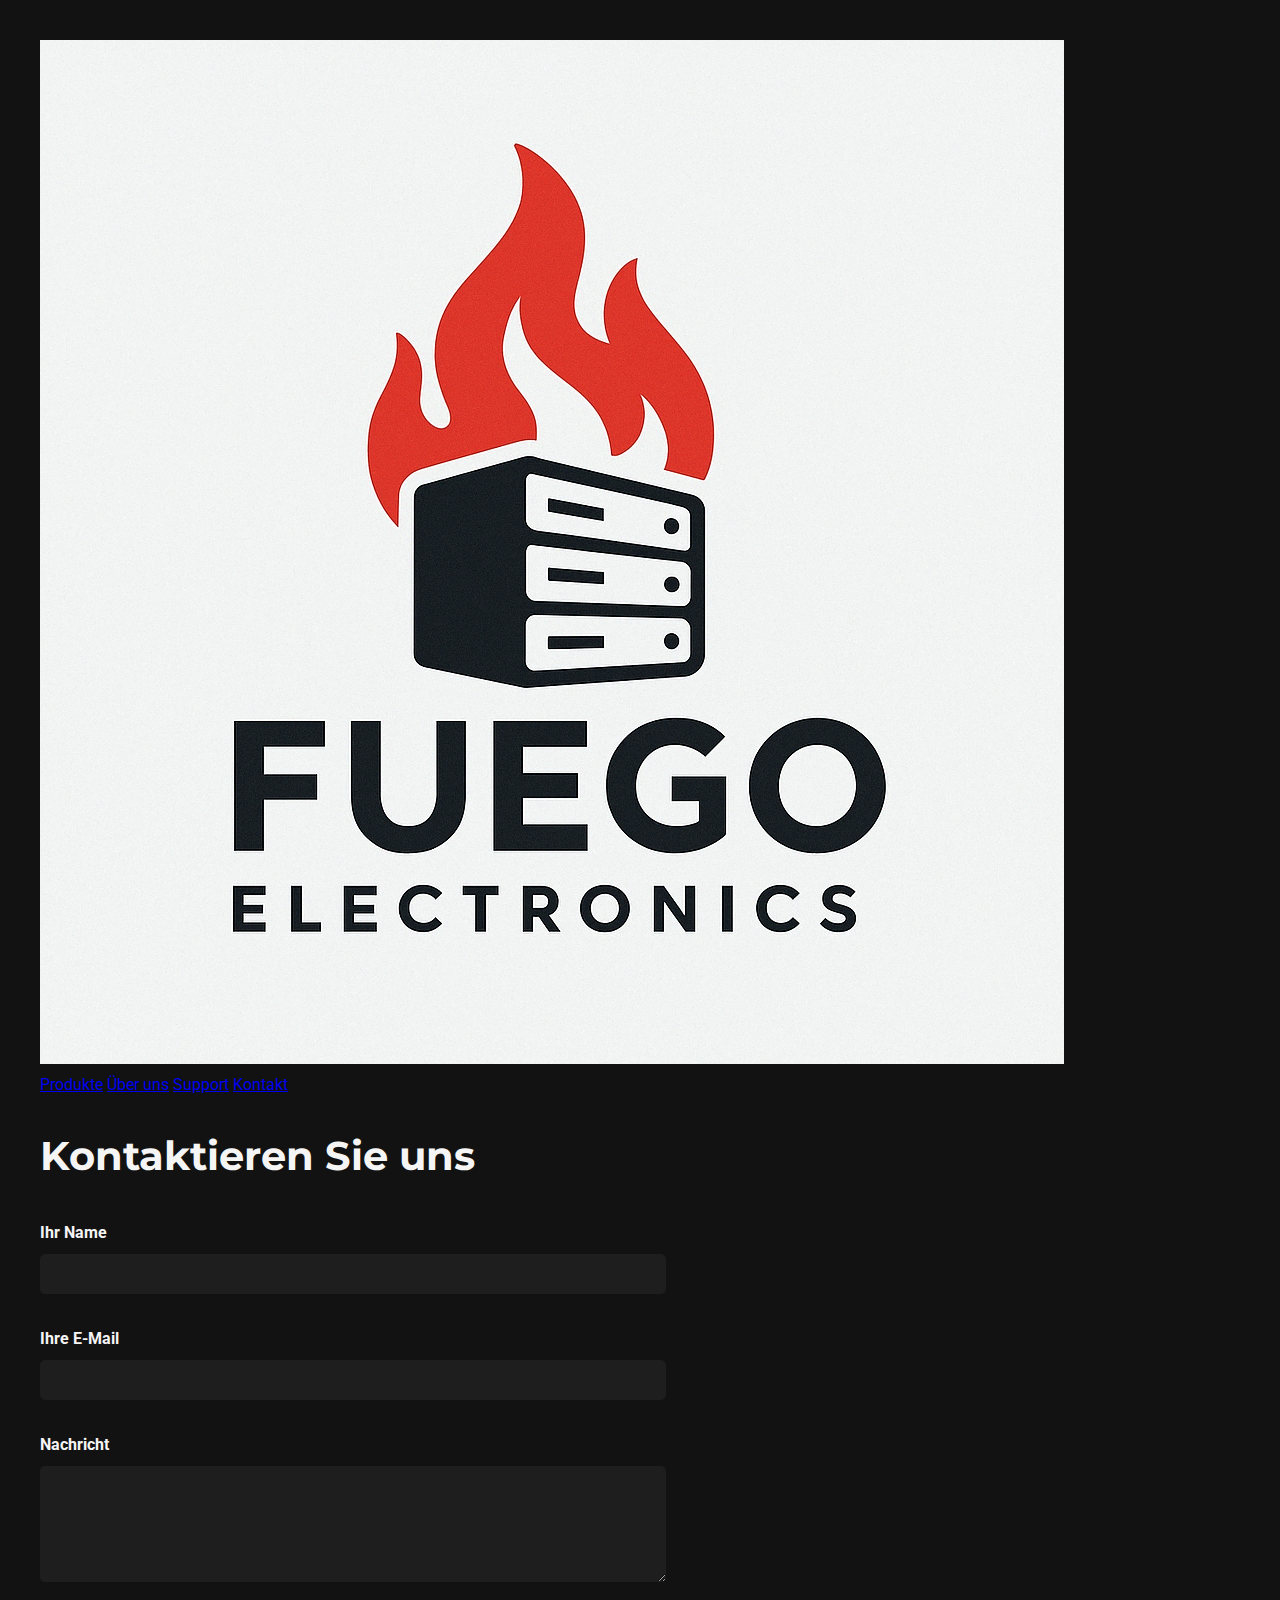
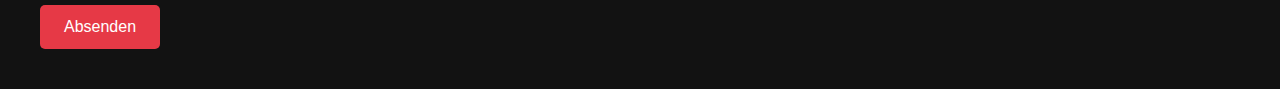
==== kontakt.html @ 814d99ff "Update kontakt.html" ====
<!DOCTYPE html>
<html lang="de">
<head>
  <meta charset="UTF-8" />
  <meta name="viewport" content="width=device-width, initial-scale=1.0"/>
  <title>Kontakt – Fuego Electronics</title>
  <link href="https://fonts.googleapis.com/css2?family=Montserrat:wght@600&family=Roboto&display=swap" rel="stylesheet">
  <style>
    body {
      background-color: #121212;
      color: #f5f5f5;
      font-family: 'Roboto', sans-serif;
      line-height: 1.6;
      padding: 2rem;
    }
    h1 {
      font-family: 'Montserrat', sans-serif;
      font-size: 2.5rem;
      margin-bottom: 2rem;
    }
    form {
      max-width: 600px;
    }
    label {
      display: block;
      margin-top: 1rem;
      margin-bottom: 0.5rem;
      font-weight: bold;
    }
    input, textarea {
      width: 100%;
      padding: 0.8rem;
      border: none;
      border-radius: 5px;
      margin-bottom: 1rem;
      background-color: #1e1e1e;
      color: #f5f5f5;
    }
    button {
      background-color: #E63946;
      color: white;
      border: none;
      padding: 0.8rem 1.5rem;
      font-size: 1rem;
      border-radius: 5px;
      cursor: pointer;
    }
    button:hover {
      background-color: #ff4e4e;
    }
  </style>
</head>
<body>
  <header>
    <img src="logo.png" alt="Fuego Electronics Logo">
    <nav>
      <a href="../produkte.html">Produkte</a>
      <a href="../ueber-uns.html">Über uns</a>
      <a href="#">Support</a>
      <a href="../kontakt.html">Kontakt</a>
    </nav>
  </header>
  
  <h1>Kontaktieren Sie uns</h1>
  <form action="mailto:kontakt@fuego-electronics.de" method="POST" enctype="text/plain">
    <label for="name">Ihr Name</label>
    <input type="text" id="name" name="name" required>

    <label for="email">Ihre E-Mail</label>
    <input type="email" id="email" name="email" required>

    <label for="message">Nachricht</label>
    <textarea id="message" name="message" rows="6" required></textarea>

    <button type="submit">Absenden</button>
  </form>
</body>
</html>
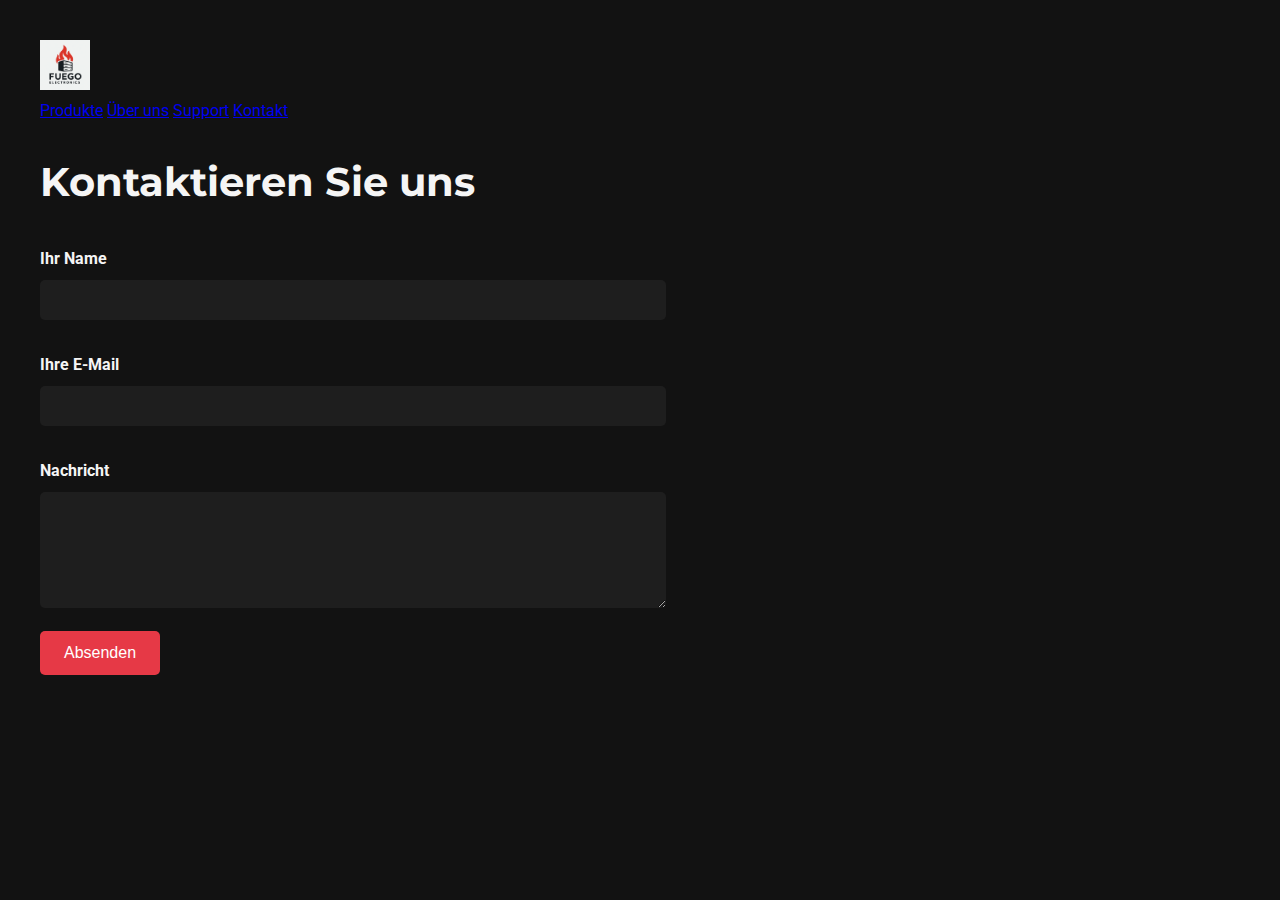
==== commit 60cbe554: "Update kontakt.html" ====
--- a/kontakt.html
+++ b/kontakt.html
@@ -7,6 +7,9 @@
   <title>Kontakt – Fuego Electronics</title>
   <link href="https://fonts.googleapis.com/css2?family=Montserrat:wght@600&family=Roboto&display=swap" rel="stylesheet">
   <style>
+    header img {
+      height: 50px;
+    }
     body {
       background-color: #121212;
       color: #f5f5f5;
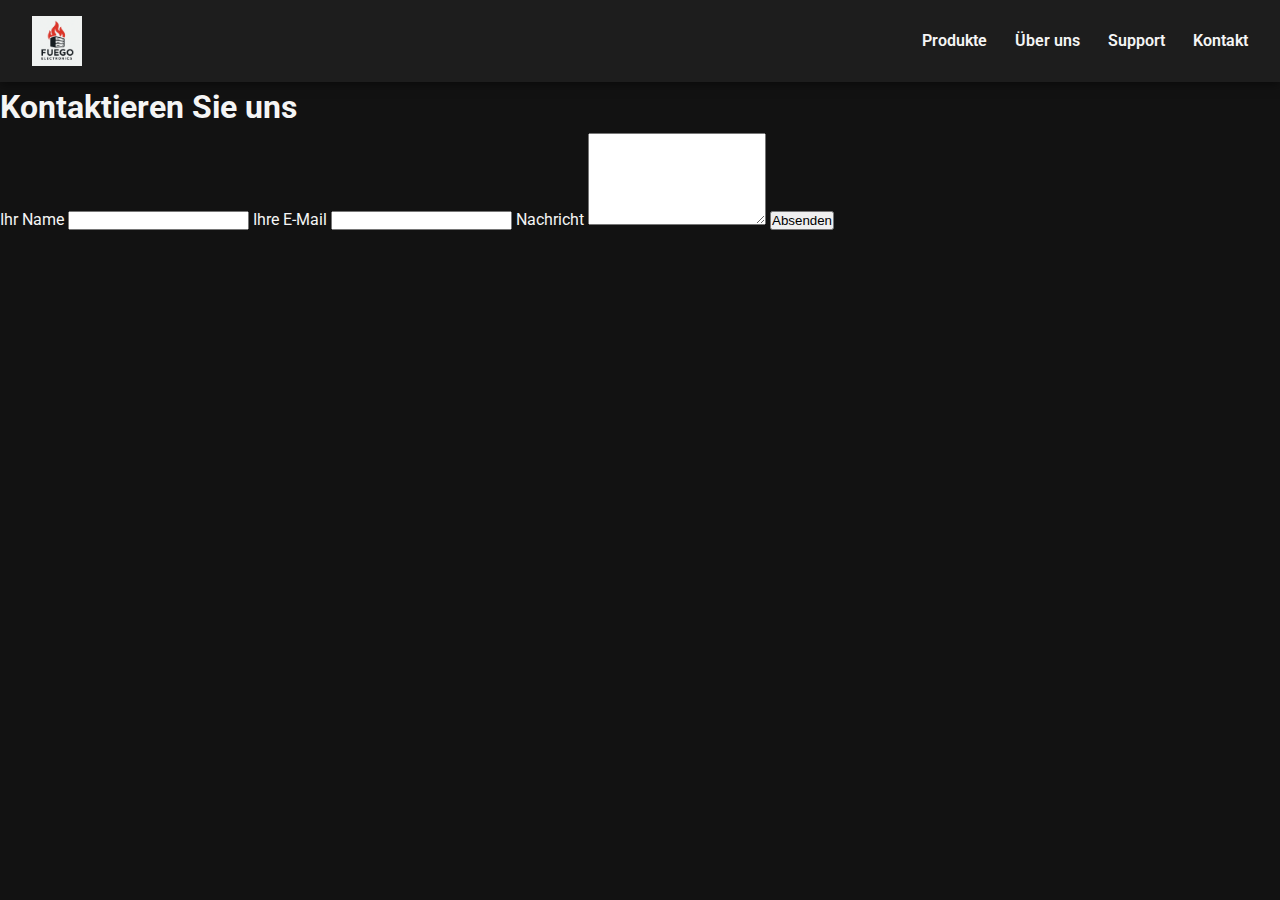
==== commit 7422a2b6: "Update kontakt.html" ====
--- a/kontakt.html
+++ b/kontakt.html
@@ -6,51 +6,89 @@
   <meta name="viewport" content="width=device-width, initial-scale=1.0"/>
   <title>Kontakt – Fuego Electronics</title>
   <link href="https://fonts.googleapis.com/css2?family=Montserrat:wght@600&family=Roboto&display=swap" rel="stylesheet">
-  <style>
+    <style>
+    :root {
+      --bg-color: #121212;
+      --text-color: #f5f5f5;
+      --accent: #E63946;
+      --secondary: #1D1D1D;
+      --button-bg: #E63946;
+      --button-hover: #FF6B6B;
+    }
+    * {
+      margin: 0;
+      padding: 0;
+      box-sizing: border-box;
+    }
+    body {
+      background-color: var(--bg-color);
+      color: var(--text-color);
+      font-family: 'Roboto', sans-serif;
+      line-height: 1.6;
+    }
+    header {
+      background-color: var(--secondary);
+      padding: 1rem 2rem;
+      display: flex;
+      align-items: center;
+      justify-content: space-between;
+      box-shadow: 0 2px 10px rgba(0,0,0,0.5);
+    }
     header img {
       height: 50px;
     }
-    body {
-      background-color: #121212;
-      color: #f5f5f5;
-      font-family: 'Roboto', sans-serif;
-      line-height: 1.6;
-      padding: 2rem;
+    nav a {
+      color: var(--text-color);
+      margin-left: 1.5rem;
+      text-decoration: none;
+      font-weight: 600;
+      transition: color 0.3s;
     }
-    h1 {
+    nav a:hover {
+      color: var(--accent);
+    }
+    .hero {
+      background: linear-gradient(to right, #1D1D1D, #222);
+      padding: 5rem 2rem;
+      text-align: center;
+    }
+    .hero h1 {
+      font-size: 3.5rem;
       font-family: 'Montserrat', sans-serif;
+      margin-bottom: 1rem;
+    }
+    .hero p {
+      font-size: 1.2rem;
+      max-width: 600px;
+      margin: 0 auto 2rem;
+    }
+    .cta-button {
+      background-color: var(--button-bg);
+      color: #fff;
+      border: none;
+      padding: 1rem 2rem;
+      font-size: 1rem;
+      cursor: pointer;
+      transition: background-color 0.3s ease;
+    }
+    .cta-button:hover {
+      background-color: var(--button-hover);
+    }
+    section {
+      padding: 4rem 2rem;
+      text-align: center;
+    }
+    section h2 {
+      font-family: 'Montserrat', sans-serif;
+      margin-bottom: 1rem;
       font-size: 2.5rem;
-      margin-bottom: 2rem;
     }
-    form {
-      max-width: 600px;
-    }
-    label {
-      display: block;
-      margin-top: 1rem;
-      margin-bottom: 0.5rem;
-      font-weight: bold;
-    }
-    input, textarea {
-      width: 100%;
-      padding: 0.8rem;
-      border: none;
-      border-radius: 5px;
-      margin-bottom: 1rem;
-      background-color: #1e1e1e;
-      color: #f5f5f5;
-    }
-    button {
-      background-color: #E63946;
-      color: white;
-      border: none;
-      padding: 0.8rem 1.5rem;
-      font-size: 1rem;
-      border-radius: 5px;
-      cursor: pointer;
-    }
-    button:hover {
-      background-color: #ff4e4e;
+    footer {
+      background-color: var(--secondary);
+      padding: 1rem;
+      text-align: center;
+      color: var(--text-color);
+      margin-top: 4rem;
     }
   </style>
 </head>
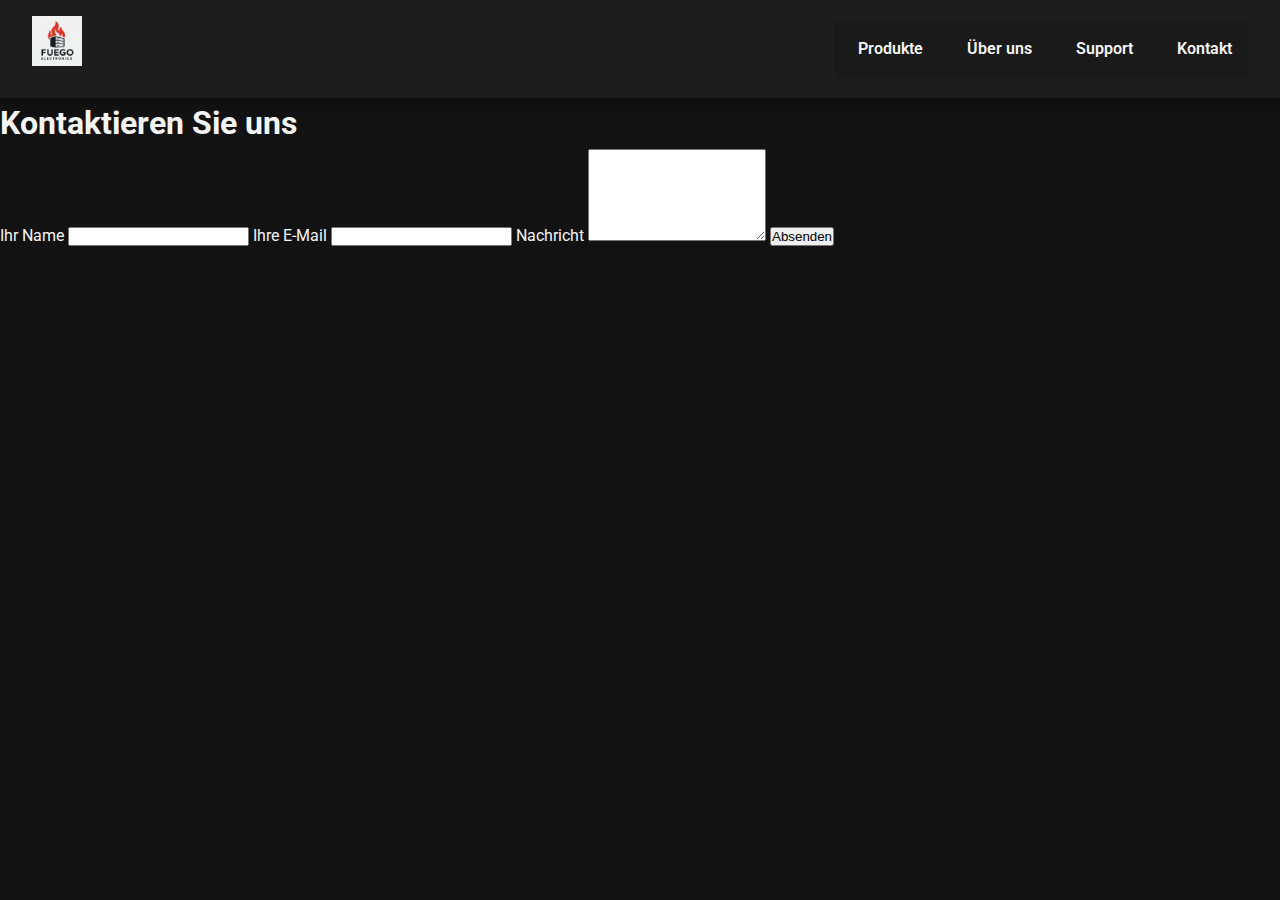
==== commit 98427b94: "Update kontakt.html" ====
--- a/kontakt.html
+++ b/kontakt.html
@@ -7,6 +7,80 @@
   <title>Kontakt – Fuego Electronics</title>
   <link href="https://fonts.googleapis.com/css2?family=Montserrat:wght@600&family=Roboto&display=swap" rel="stylesheet">
     <style>
+          body, html {
+      margin: 0;
+      padding: 0;
+      font-family: 'Roboto', sans-serif;
+      scroll-behavior: smooth;
+      background-color: #121212;
+      color: #ffffff;
+    }
+
+    header {
+      padding: 2rem;
+      text-align: center;
+      background-color: #1d1d1d;
+    }
+
+    header img {
+      max-width: 120px;
+      margin-bottom: 1rem;
+    }
+
+    header h1 {
+      font-family: 'Montserrat', sans-serif;
+      font-size: 2.5rem;
+      margin: 0;
+    }
+
+    nav {
+      text-align: center;
+      background-color: #1a1a1a;
+      padding: 1rem 0;
+    }
+
+    nav a {
+      color: #ffffff;
+      text-decoration: none;
+      margin: 0 1rem;
+      font-weight: bold;
+    }
+
+    .parallax {
+      height: 100vh;
+      background-image: url('logo.png');
+      background-attachment: fixed;
+      background-position: center;
+      background-repeat: no-repeat;
+      background-size: contain;
+    }
+
+    .content-section {
+      padding: 4rem 2rem;
+      background-color: #1d1d1d;
+      text-align: center;
+    }
+
+    .content-section h2 {
+      font-family: 'Montserrat', sans-serif;
+      font-size: 2.5rem;
+      margin-bottom: 1rem;
+    }
+
+    .content-section p {
+      max-width: 700px;
+      margin: 0 auto;
+      font-size: 1.2rem;
+      color: #cccccc;
+    }
+
+    footer {
+      background-color: #1a1a1a;
+      text-align: center;
+      padding: 1.5rem;
+      font-size: 0.9rem;
+      color: #888;
+    }
     :root {
       --bg-color: #121212;
       --text-color: #f5f5f5;
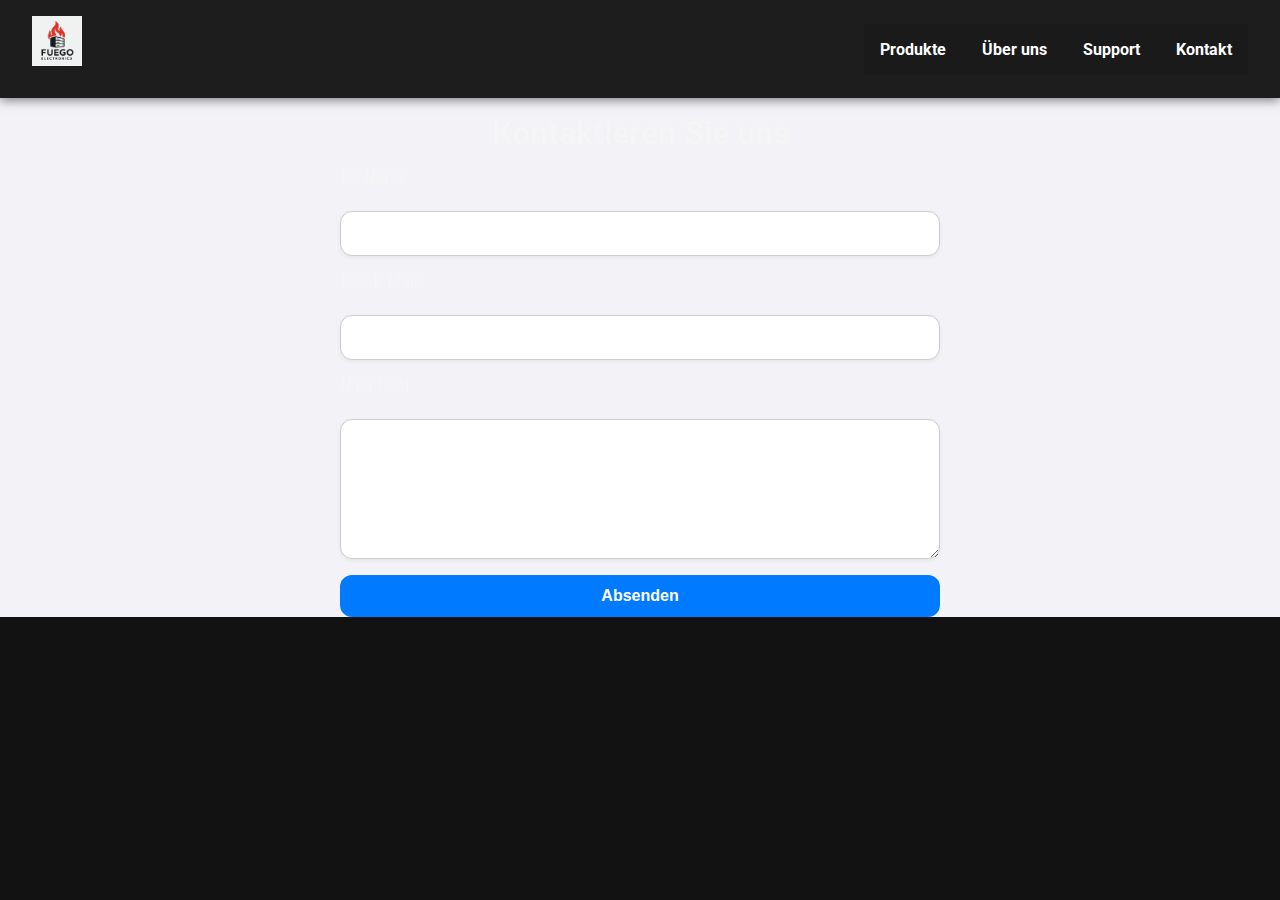
==== commit 589aaeb9: "Update kontakt.html" ====
--- a/kontakt.html
+++ b/kontakt.html
@@ -6,165 +6,9 @@
   <meta name="viewport" content="width=device-width, initial-scale=1.0"/>
   <title>Kontakt – Fuego Electronics</title>
   <link href="https://fonts.googleapis.com/css2?family=Montserrat:wght@600&family=Roboto&display=swap" rel="stylesheet">
-    <style>
-          body, html {
-      margin: 0;
-      padding: 0;
-      font-family: 'Roboto', sans-serif;
-      scroll-behavior: smooth;
-      background-color: #121212;
-      color: #ffffff;
-    }
+  <link rel="stylesheet" href="contact-style.css">
+  <link rel="stylesheet" href="style.css">
 
-    header {
-      padding: 2rem;
-      text-align: center;
-      background-color: #1d1d1d;
-    }
-
-    header img {
-      max-width: 120px;
-      margin-bottom: 1rem;
-    }
-
-    header h1 {
-      font-family: 'Montserrat', sans-serif;
-      font-size: 2.5rem;
-      margin: 0;
-    }
-
-    nav {
-      text-align: center;
-      background-color: #1a1a1a;
-      padding: 1rem 0;
-    }
-
-    nav a {
-      color: #ffffff;
-      text-decoration: none;
-      margin: 0 1rem;
-      font-weight: bold;
-    }
-
-    .parallax {
-      height: 100vh;
-      background-image: url('logo.png');
-      background-attachment: fixed;
-      background-position: center;
-      background-repeat: no-repeat;
-      background-size: contain;
-    }
-
-    .content-section {
-      padding: 4rem 2rem;
-      background-color: #1d1d1d;
-      text-align: center;
-    }
-
-    .content-section h2 {
-      font-family: 'Montserrat', sans-serif;
-      font-size: 2.5rem;
-      margin-bottom: 1rem;
-    }
-
-    .content-section p {
-      max-width: 700px;
-      margin: 0 auto;
-      font-size: 1.2rem;
-      color: #cccccc;
-    }
-
-    footer {
-      background-color: #1a1a1a;
-      text-align: center;
-      padding: 1.5rem;
-      font-size: 0.9rem;
-      color: #888;
-    }
-    :root {
-      --bg-color: #121212;
-      --text-color: #f5f5f5;
-      --accent: #E63946;
-      --secondary: #1D1D1D;
-      --button-bg: #E63946;
-      --button-hover: #FF6B6B;
-    }
-    * {
-      margin: 0;
-      padding: 0;
-      box-sizing: border-box;
-    }
-    body {
-      background-color: var(--bg-color);
-      color: var(--text-color);
-      font-family: 'Roboto', sans-serif;
-      line-height: 1.6;
-    }
-    header {
-      background-color: var(--secondary);
-      padding: 1rem 2rem;
-      display: flex;
-      align-items: center;
-      justify-content: space-between;
-      box-shadow: 0 2px 10px rgba(0,0,0,0.5);
-    }
-    header img {
-      height: 50px;
-    }
-    nav a {
-      color: var(--text-color);
-      margin-left: 1.5rem;
-      text-decoration: none;
-      font-weight: 600;
-      transition: color 0.3s;
-    }
-    nav a:hover {
-      color: var(--accent);
-    }
-    .hero {
-      background: linear-gradient(to right, #1D1D1D, #222);
-      padding: 5rem 2rem;
-      text-align: center;
-    }
-    .hero h1 {
-      font-size: 3.5rem;
-      font-family: 'Montserrat', sans-serif;
-      margin-bottom: 1rem;
-    }
-    .hero p {
-      font-size: 1.2rem;
-      max-width: 600px;
-      margin: 0 auto 2rem;
-    }
-    .cta-button {
-      background-color: var(--button-bg);
-      color: #fff;
-      border: none;
-      padding: 1rem 2rem;
-      font-size: 1rem;
-      cursor: pointer;
-      transition: background-color 0.3s ease;
-    }
-    .cta-button:hover {
-      background-color: var(--button-hover);
-    }
-    section {
-      padding: 4rem 2rem;
-      text-align: center;
-    }
-    section h2 {
-      font-family: 'Montserrat', sans-serif;
-      margin-bottom: 1rem;
-      font-size: 2.5rem;
-    }
-    footer {
-      background-color: var(--secondary);
-      padding: 1rem;
-      text-align: center;
-      color: var(--text-color);
-      margin-top: 4rem;
-    }
-  </style>
 </head>
 <body>
   <header>
--- a/contact-style.css
+++ b/contact-style.css
@@ -0,0 +1,50 @@
+
+/* Stil für Kontaktformular */
+
+form {
+  display: flex;
+  flex-direction: column;
+  gap: 1rem;
+  max-width: 600px;
+  margin: 0 auto;
+}
+
+input[type="text"],
+input[type="email"],
+textarea {
+  padding: 0.75rem;
+  border: 1px solid #ccc;
+  border-radius: 12px;
+  font-size: 1rem;
+  font-family: -apple-system, BlinkMacSystemFont, "Segoe UI", Roboto, Helvetica, Arial, sans-serif;
+  background-color: #fff;
+  box-shadow: 0 2px 4px rgba(0,0,0,0.05);
+  transition: border-color 0.3s ease, box-shadow 0.3s ease;
+}
+
+input:focus,
+textarea:focus {
+  border-color: #007aff;
+  outline: none;
+  box-shadow: 0 0 0 4px rgba(0,122,255,0.2);
+}
+
+label {
+  font-weight: 500;
+  margin-bottom: 0.25rem;
+}
+
+button[type="submit"] {
+  background-color: #007aff;
+  color: white;
+  font-size: 1rem;
+  padding: 0.75rem;
+  border: none;
+  border-radius: 12px;
+  cursor: pointer;
+  transition: background-color 0.3s ease;
+}
+
+button[type="submit"]:hover {
+  background-color: #005bb5;
+}
--- a/style.css
+++ b/style.css
@@ -0,0 +1,227 @@
+
+/* Apple-inspirierter Stil für PC-Konfigurator */
+
+:root {
+  --primary-color: #007aff;
+  --secondary-color: #e5e5ea;
+  --background-color: #f2f2f7;
+  --text-color: #1c1c1e;
+  --card-color: #ffffff;
+  --border-radius: 12px;
+  --shadow: 0 4px 16px rgba(0,0,0,0.1);
+  --font: -apple-system, BlinkMacSystemFont, "Segoe UI", Roboto, Helvetica, Arial, sans-serif;
+}
+
+        body, html {
+      margin: 0;
+      padding: 0;
+      font-family: 'Roboto', sans-serif;
+      scroll-behavior: smooth;
+      background-color: #121212;
+      color: #ffffff;
+    }
+
+    header {
+      padding: 2rem;
+      text-align: center;
+      background-color: #1d1d1d;
+    }
+
+    header img {
+      max-width: 120px;
+      margin-bottom: 1rem;
+    }
+
+    header h1 {
+      font-family: 'Montserrat', sans-serif;
+      font-size: 2.5rem;
+      margin: 0;
+    }
+
+    nav {
+      text-align: center;
+      background-color: #1a1a1a;
+      padding: 1rem 0;
+    }
+
+    nav a {
+      color: #ffffff;
+      text-decoration: none;
+      margin: 0 1rem;
+      font-weight: bold;
+    }
+
+    .parallax {
+      height: 100vh;
+      background-attachment: fixed;
+      background-position: center;
+      background-repeat: no-repeat;
+      background-size: contain;
+    }
+
+    .content-section {
+      padding: 4rem 2rem;
+      background-color: #1d1d1d;
+      text-align: center;
+    }
+
+    .content-section h2 {
+      font-family: 'Montserrat', sans-serif;
+      font-size: 2.5rem;
+      margin-bottom: 1rem;
+    }
+
+    .content-section p {
+      max-width: 700px;
+      margin: 0 auto;
+      font-size: 1.2rem;
+      color: #cccccc;
+    }
+
+    footer {
+      background-color: #1a1a1a;
+      text-align: center;
+      padding: 1.5rem;
+      font-size: 0.9rem;
+      color: #888;
+    }
+    :root {
+      --bg-color: #121212;
+      --text-color: #f5f5f5;
+      --accent: #E63946;
+      --secondary: #1D1D1D;
+      --button-bg: #E63946;
+      --button-hover: #FF6B6B;
+    }
+    * {
+      margin: 0;
+      padding: 0;
+      box-sizing: border-box;
+    }
+   
+    .hero {
+      background: linear-gradient(to right, #1D1D1D, #222);
+      padding: 5rem 2rem;
+      text-align: center;
+    }
+    .hero h1 {
+      font-size: 3.5rem;
+      font-family: 'Montserrat', sans-serif;
+      margin-bottom: 1rem;
+    }
+    .hero p {
+      font-size: 1.2rem;
+      max-width: 600px;
+      margin: 0 auto 2rem;
+    }
+    .cta-button {
+      background-color: var(--button-bg);
+      color: #fff;
+      border: none;
+      padding: 1rem 2rem;
+      font-size: 1rem;
+      cursor: pointer;
+      transition: background-color 0.3s ease;
+    }
+    .cta-button:hover {
+      background-color: var(--button-hover);
+    }
+    section {
+      padding: 4rem 2rem;
+      text-align: center;
+    }
+    section h2 {
+      font-family: 'Montserrat', sans-serif;
+      margin-bottom: 1rem;
+      font-size: 2.5rem;
+    }
+    footer {
+      background-color: var(--secondary);
+      padding: 1rem;
+      text-align: center;
+      color: var(--text-color);
+      margin-top: 4rem;
+    }
+
+body {
+  margin: 0;
+  padding: 0;
+  background-color: var(--background-color);
+  font-family: var(--font);
+  color: var(--text-color);
+}
+
+  header {
+      background-color: var(--secondary);
+      padding: 1rem 2rem;
+      display: flex;
+      align-items: center;
+      justify-content: space-between;
+      box-shadow: 0 2px 10px rgba(0,0,0,0.5);
+    }
+    header img {
+      height: 50px;
+    }
+
+h1 {
+  text-align: center;
+  font-weight: 600;
+  margin: 1rem 0;
+}
+
+.container {
+  max-width: 800px;
+  margin: 2rem auto;
+  background-color: var(--card-color);
+  padding: 2rem;
+  border-radius: var(--border-radius);
+  box-shadow: var(--shadow);
+}
+
+.form-group {
+  margin-bottom: 1.5rem;
+}
+
+label {
+  display: block;
+  margin-bottom: 0.5rem;
+  font-weight: 500;
+}
+
+select {
+  width: 100%;
+  padding: 0.5rem;
+  border: 1px solid var(--secondary-color);
+  border-radius: var(--border-radius);
+  font-size: 1rem;
+  background-color: #fff;
+}
+
+select:focus {
+  border-color: var(--primary-color);
+  outline: none;
+  box-shadow: 0 0 0 3px rgba(0, 122, 255, 0.3);
+}
+
+button {
+  background-color: var(--primary-color);
+  color: #fff;
+  padding: 0.75rem 1.5rem;
+  border: none;
+  border-radius: var(--border-radius);
+  font-size: 1rem;
+  font-weight: 600;
+  cursor: pointer;
+  transition: background-color 0.3s ease;
+}
+
+button:hover {
+  background-color: #0051c6;
+}
+
+#gesamtpreis {
+  font-size: 1.5rem;
+  font-weight: bold;
+  text-align: center;
+  margin-top: 2rem;
+}
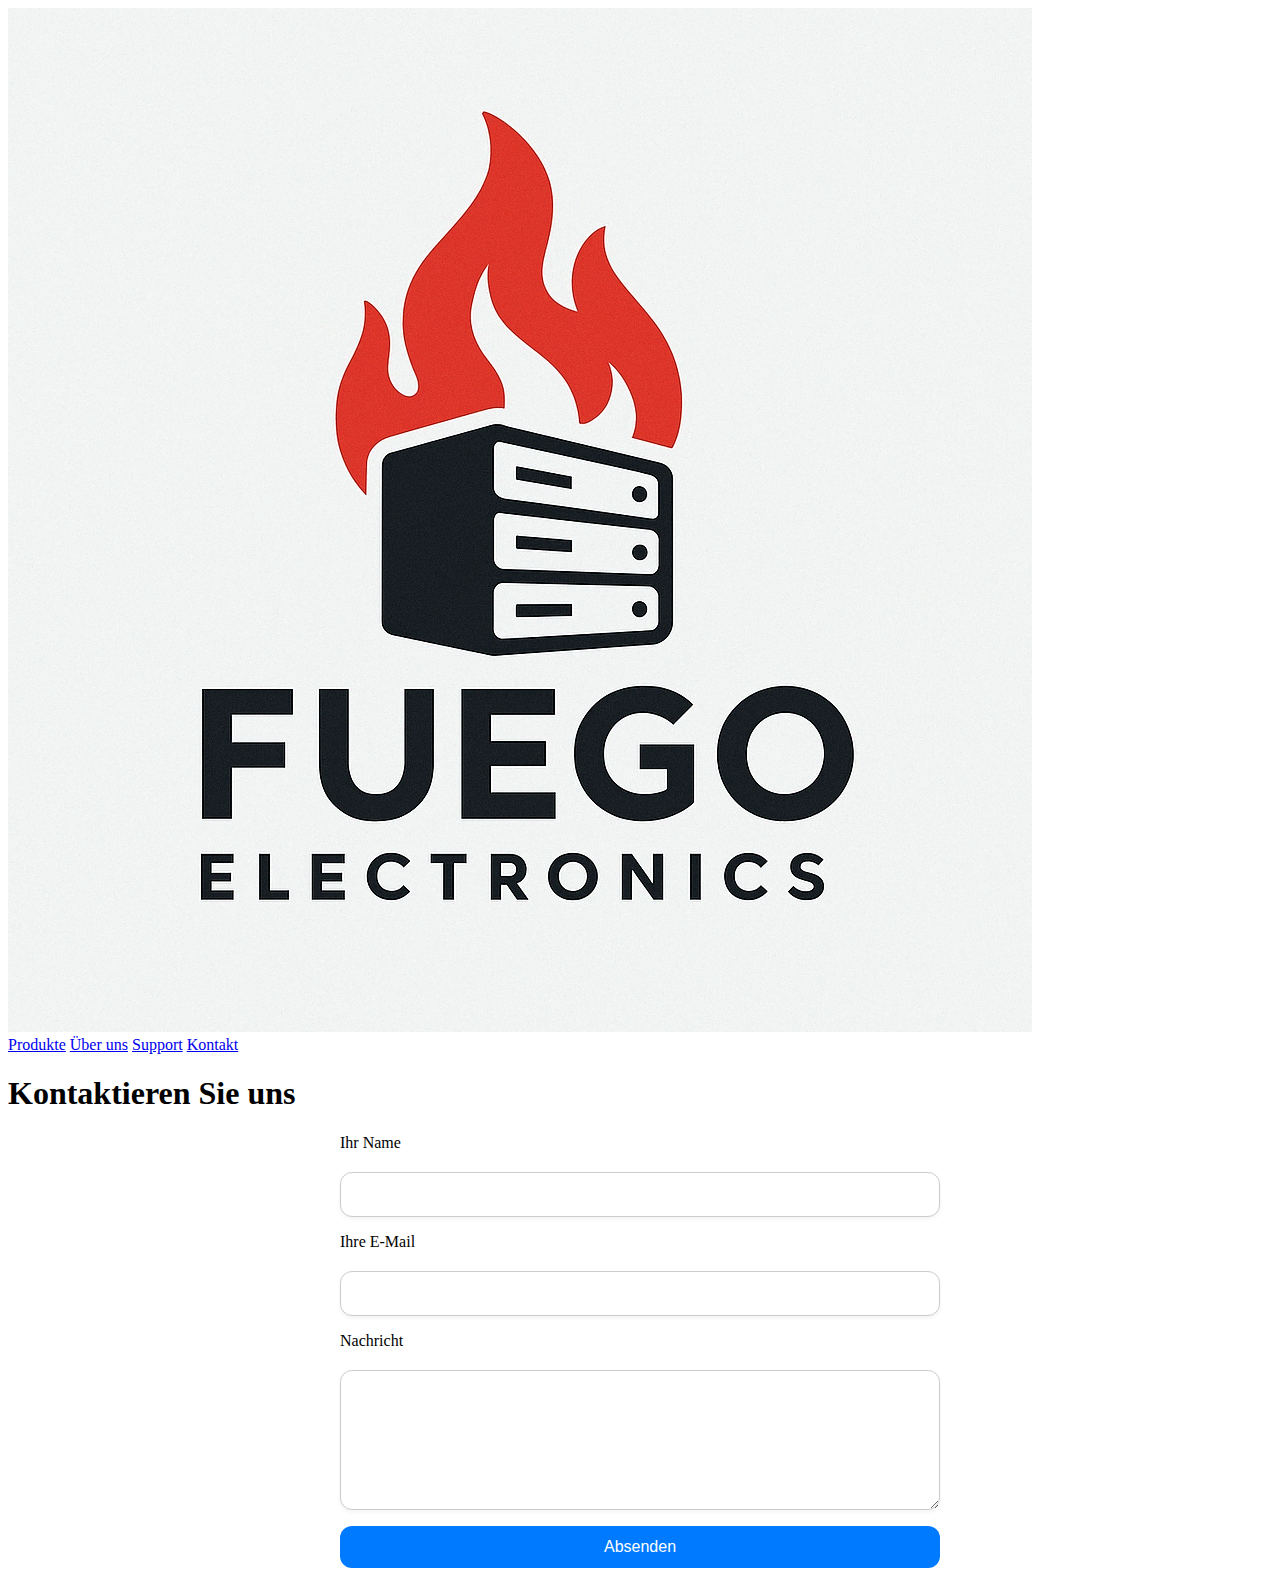
==== commit 50a54477: "Update kontakt.html" ====
--- a/kontakt.html
+++ b/kontakt.html
@@ -7,8 +7,6 @@
   <title>Kontakt – Fuego Electronics</title>
   <link href="https://fonts.googleapis.com/css2?family=Montserrat:wght@600&family=Roboto&display=swap" rel="stylesheet">
   <link rel="stylesheet" href="contact-style.css">
-  <link rel="stylesheet" href="style.css">
-
 </head>
 <body>
   <header>
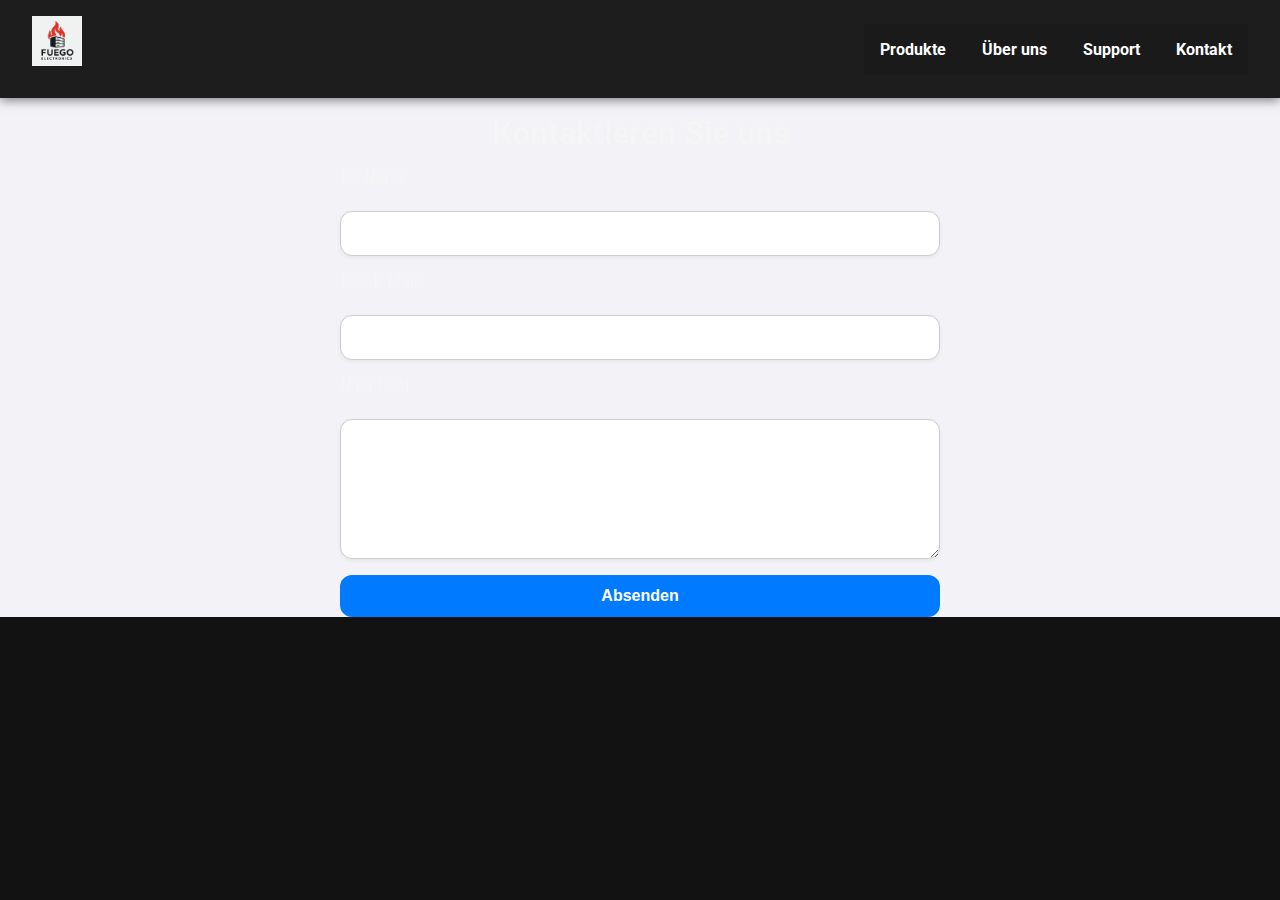
==== commit 4ba9ee5d: "Update kontakt.html" ====
--- a/kontakt.html
+++ b/kontakt.html
@@ -7,6 +7,7 @@
   <title>Kontakt – Fuego Electronics</title>
   <link href="https://fonts.googleapis.com/css2?family=Montserrat:wght@600&family=Roboto&display=swap" rel="stylesheet">
   <link rel="stylesheet" href="contact-style.css">
+    <link rel="stylesheet" href="style.css">
 </head>
 <body>
   <header>
--- a/style.css
+++ b/style.css
@@ -0,0 +1,227 @@
+
+/* Apple-inspirierter Stil für PC-Konfigurator */
+
+:root {
+  --primary-color: #007aff;
+  --secondary-color: #e5e5ea;
+  --background-color: #f2f2f7;
+  --text-color: #1c1c1e;
+  --card-color: #ffffff;
+  --border-radius: 12px;
+  --shadow: 0 4px 16px rgba(0,0,0,0.1);
+  --font: -apple-system, BlinkMacSystemFont, "Segoe UI", Roboto, Helvetica, Arial, sans-serif;
+}
+
+        body, html {
+      margin: 0;
+      padding: 0;
+      font-family: 'Roboto', sans-serif;
+      scroll-behavior: smooth;
+      background-color: #121212;
+      color: #ffffff;
+    }
+
+    header {
+      padding: 2rem;
+      text-align: center;
+      background-color: #1d1d1d;
+    }
+
+    header img {
+      max-width: 120px;
+      margin-bottom: 1rem;
+    }
+
+    header h1 {
+      font-family: 'Montserrat', sans-serif;
+      font-size: 2.5rem;
+      margin: 0;
+    }
+
+    nav {
+      text-align: center;
+      background-color: #1a1a1a;
+      padding: 1rem 0;
+    }
+
+    nav a {
+      color: #ffffff;
+      text-decoration: none;
+      margin: 0 1rem;
+      font-weight: bold;
+    }
+
+    .parallax {
+      height: 100vh;
+      background-attachment: fixed;
+      background-position: center;
+      background-repeat: no-repeat;
+      background-size: contain;
+    }
+
+    .content-section {
+      padding: 4rem 2rem;
+      background-color: #1d1d1d;
+      text-align: center;
+    }
+
+    .content-section h2 {
+      font-family: 'Montserrat', sans-serif;
+      font-size: 2.5rem;
+      margin-bottom: 1rem;
+    }
+
+    .content-section p {
+      max-width: 700px;
+      margin: 0 auto;
+      font-size: 1.2rem;
+      color: #cccccc;
+    }
+
+    footer {
+      background-color: #1a1a1a;
+      text-align: center;
+      padding: 1.5rem;
+      font-size: 0.9rem;
+      color: #888;
+    }
+    :root {
+      --bg-color: #121212;
+      --text-color: #f5f5f5;
+      --accent: #E63946;
+      --secondary: #1D1D1D;
+      --button-bg: #E63946;
+      --button-hover: #FF6B6B;
+    }
+    * {
+      margin: 0;
+      padding: 0;
+      box-sizing: border-box;
+    }
+   
+    .hero {
+      background: linear-gradient(to right, #1D1D1D, #222);
+      padding: 5rem 2rem;
+      text-align: center;
+    }
+    .hero h1 {
+      font-size: 3.5rem;
+      font-family: 'Montserrat', sans-serif;
+      margin-bottom: 1rem;
+    }
+    .hero p {
+      font-size: 1.2rem;
+      max-width: 600px;
+      margin: 0 auto 2rem;
+    }
+    .cta-button {
+      background-color: var(--button-bg);
+      color: #fff;
+      border: none;
+      padding: 1rem 2rem;
+      font-size: 1rem;
+      cursor: pointer;
+      transition: background-color 0.3s ease;
+    }
+    .cta-button:hover {
+      background-color: var(--button-hover);
+    }
+    section {
+      padding: 4rem 2rem;
+      text-align: center;
+    }
+    section h2 {
+      font-family: 'Montserrat', sans-serif;
+      margin-bottom: 1rem;
+      font-size: 2.5rem;
+    }
+    footer {
+      background-color: var(--secondary);
+      padding: 1rem;
+      text-align: center;
+      color: var(--text-color);
+      margin-top: 4rem;
+    }
+
+body {
+  margin: 0;
+  padding: 0;
+  background-color: var(--background-color);
+  font-family: var(--font);
+  color: var(--text-color);
+}
+
+  header {
+      background-color: var(--secondary);
+      padding: 1rem 2rem;
+      display: flex;
+      align-items: center;
+      justify-content: space-between;
+      box-shadow: 0 2px 10px rgba(0,0,0,0.5);
+    }
+    header img {
+      height: 50px;
+    }
+
+h1 {
+  text-align: center;
+  font-weight: 600;
+  margin: 1rem 0;
+}
+
+.container {
+  max-width: 800px;
+  margin: 2rem auto;
+  background-color: var(--card-color);
+  padding: 2rem;
+  border-radius: var(--border-radius);
+  box-shadow: var(--shadow);
+}
+
+.form-group {
+  margin-bottom: 1.5rem;
+}
+
+label {
+  display: block;
+  margin-bottom: 0.5rem;
+  font-weight: 500;
+}
+
+select {
+  width: 100%;
+  padding: 0.5rem;
+  border: 1px solid var(--secondary-color);
+  border-radius: var(--border-radius);
+  font-size: 1rem;
+  background-color: #fff;
+}
+
+select:focus {
+  border-color: var(--primary-color);
+  outline: none;
+  box-shadow: 0 0 0 3px rgba(0, 122, 255, 0.3);
+}
+
+button {
+  background-color: var(--primary-color);
+  color: #fff;
+  padding: 0.75rem 1.5rem;
+  border: none;
+  border-radius: var(--border-radius);
+  font-size: 1rem;
+  font-weight: 600;
+  cursor: pointer;
+  transition: background-color 0.3s ease;
+}
+
+button:hover {
+  background-color: #0051c6;
+}
+
+#gesamtpreis {
+  font-size: 1.5rem;
+  font-weight: bold;
+  text-align: center;
+  margin-top: 2rem;
+}
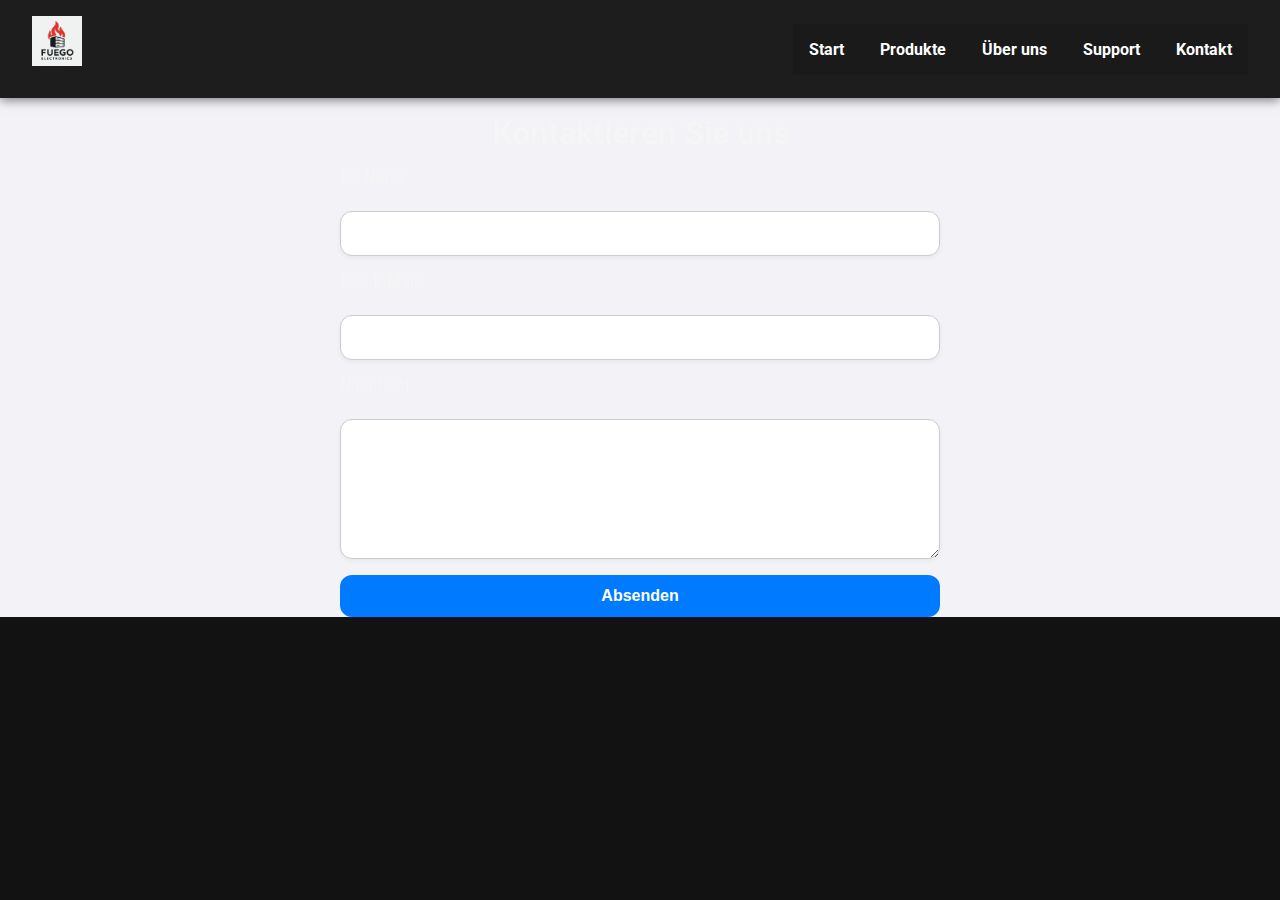
==== commit b85f42ff: "Update kontakt.html" ====
--- a/kontakt.html
+++ b/kontakt.html
@@ -13,9 +13,10 @@
   <header>
     <img src="logo.png" alt="Fuego Electronics Logo">
     <nav>
+      <a href="../index.html">Start</a>
       <a href="../produkte.html">Produkte</a>
       <a href="../ueber-uns.html">Über uns</a>
-      <a href="#">Support</a>
+      <a href="--/support.html">Support</a>
       <a href="../kontakt.html">Kontakt</a>
     </nav>
   </header>
